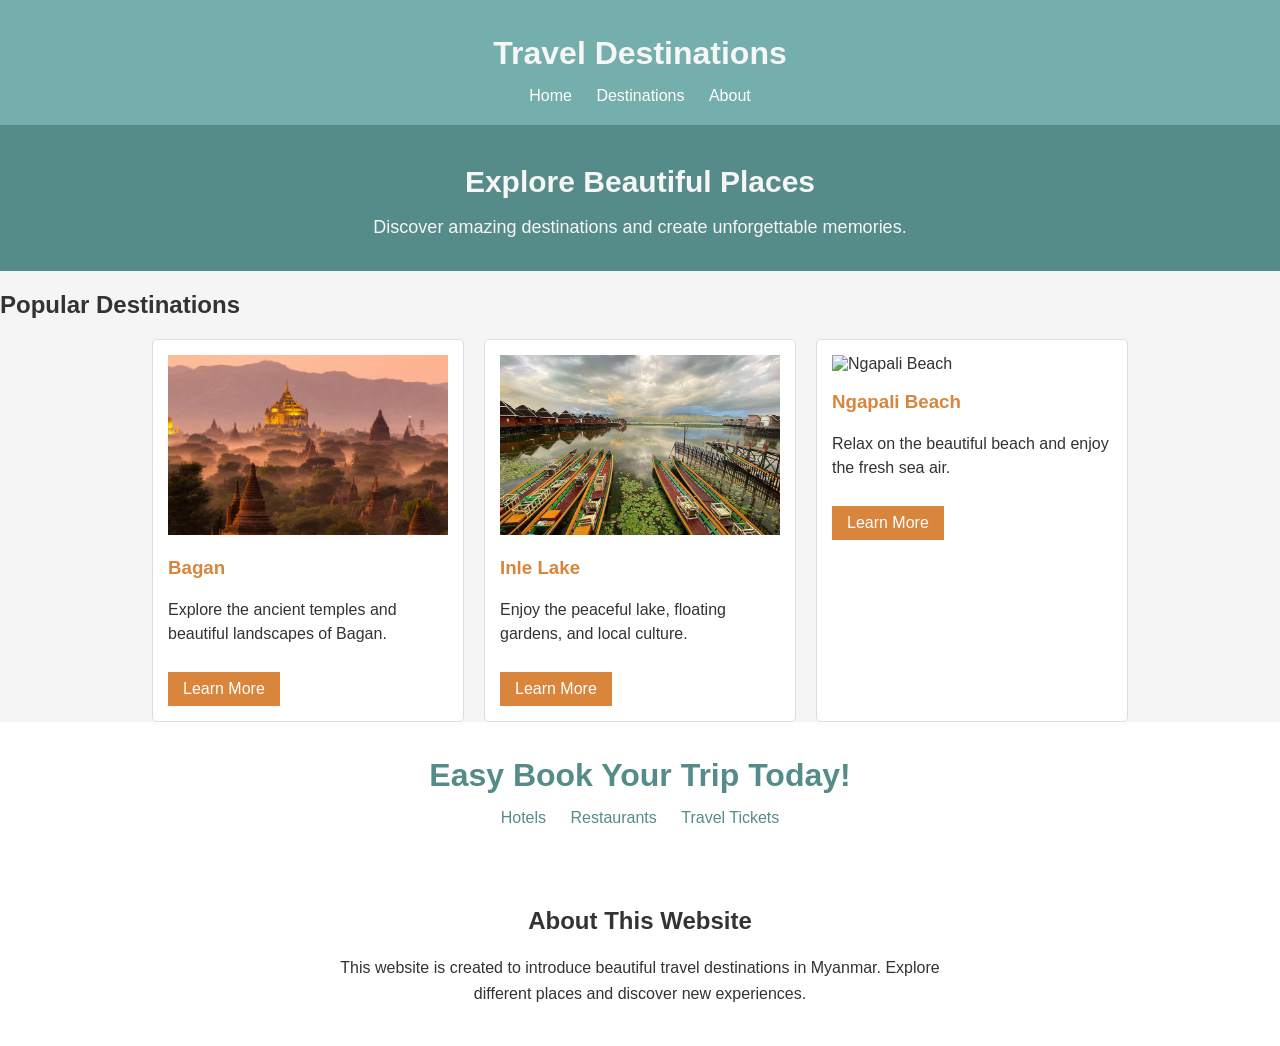
==== Travel Destinations/index.html @ e33d05f0 "first commit" ====
<!DOCTYPE html>
<html lang="en">
<head>
    <meta charset="UTF-8">
    <meta name="viewport" content="width=device-width, initial-scale=1.0">
    <title>Travel Destinations</title>
    <link rel="stylesheet" href="style.css">
</head>

<body>
    <header>
        <h1>Travel Destinations</h1>
        <nav>
            <a href="#home">Home</a>
            <a href="#destinations">Destinations</a>
            <a href="#about">About</a>
        </nav>
    </header>
    <div class="welcome">
        <h2>Explore Beautiful Places</h2>
        <p>Discover amazing destinations and create unforgettable memories.</p>
    </div>

    <div class="destinations">
        <h2>Popular Destinations</h2>

        <div class="destination-container">

            <div class="destination">
                <img src="../Photos/Bagan.jpg" alt="Bagan">
                <h3>Bagan</h3>
                <p>Explore the ancient temples and beautiful landscapes of Bagan.</p>
                <a href=" ">Learn More</a>
            </div>

            <div class="destination">
                <img src="../Photos/Inle.jpg" alt="Inle Lake">
                <h3>Inle Lake</h3>
                <p>Enjoy the peaceful lake, floating gardens, and local culture.</p>
                <a href=" ">Learn More</a>
            </div>

            <div class="destination">
                <img src="../Photos/Ngapali.jpg" alt="Ngapali Beach">
                <h3>Ngapali Beach</h3>
                <p>Relax on the beautiful beach and enjoy the fresh sea air.</p>
                <a href=" ">Learn More</a>
            </div>

        </div>
    </div>
    <div class="booking">
            <h1>Easy Book Your Trip Today!</h1>
            <nav>
            <a href="#hotels">Hotels</a>
            <a href="#restaurant">Restaurants</a>
            <a href="#travel_tickets">Travel Tickets</a>
        </nav>
        </div>
    <div class="about">
        <h2>About This Website</h2>

        <p>
            This website is created to introduce beautiful travel destinations
            in Myanmar. Explore different places and discover new experiences.
        </p>
    </div>
</body>
</html>
---- Travel Destinations/style.css ----
body {
    font-family: Arial, sans-serif;
    margin: 0;
    background-color: #f5f5f5;
    color: #333333;
}

header {
    background-color: #74AFAD;
    color: #F6F6F6;
    text-align: center;
    padding: 20px;
}

header h1 {
    margin: 15px;
}

nav a {
    color: white;
    text-decoration: none;
    margin: 10px;
}

nav a:hover {
    text-decoration: underline;
}

.welcome {
    background-color: #558C89;
    Color: #F6F6F6;
    text-align: center;
    padding: 15px 15px;
}

.welcome h2 {
    font-size: 30px;
    margin-bottom: 10px;
}

.welcome p {
    font-size: 18px;
}

#destinations {
    text-align: center;
    padding: 40px 20px;
}

#destinations h2 {
    text-align: center;
    margin-bottom: 30px;
}

.destination-container {
    display: flex;
    justify-content: center;
    gap: 20px;
}

.destination {
    background-color: white;
    width: 280px;
    padding: 15px;
    border: 1px solid #dddddd;
    border-radius: 5px;
}

.destination img {
    width: 100%;
    height: 180px;
    object-fit: cover;
}

.destination h3 {
    color: #D9853B;
}

.destination p {
    line-height: 1.5;
}

.destination a {
    display: inline-block;
    background-color: #D9853B;
    color: white;
    text-decoration: none;
    padding: 8px 15px;
    margin-top: 10px;
}

.destination a:hover {
    background-color: #214821;
}

.booking {
    background-color: white;
    color: #558C89;
    text-align: center;
    padding: 20px;
}

.booking h1 {
    margin: 15px;
}

.booking nav a {
    color: #558C89;
    text-decoration: none;
    margin: 10px;
}

.booking nav a:hover {
    text-decoration: underline;
}

.about {
    background-color: white;
    text-align: center;
    padding: 40px 20px;
}

.about p {
    max-width: 600px;
    margin: auto;
    line-height: 1.6;
}
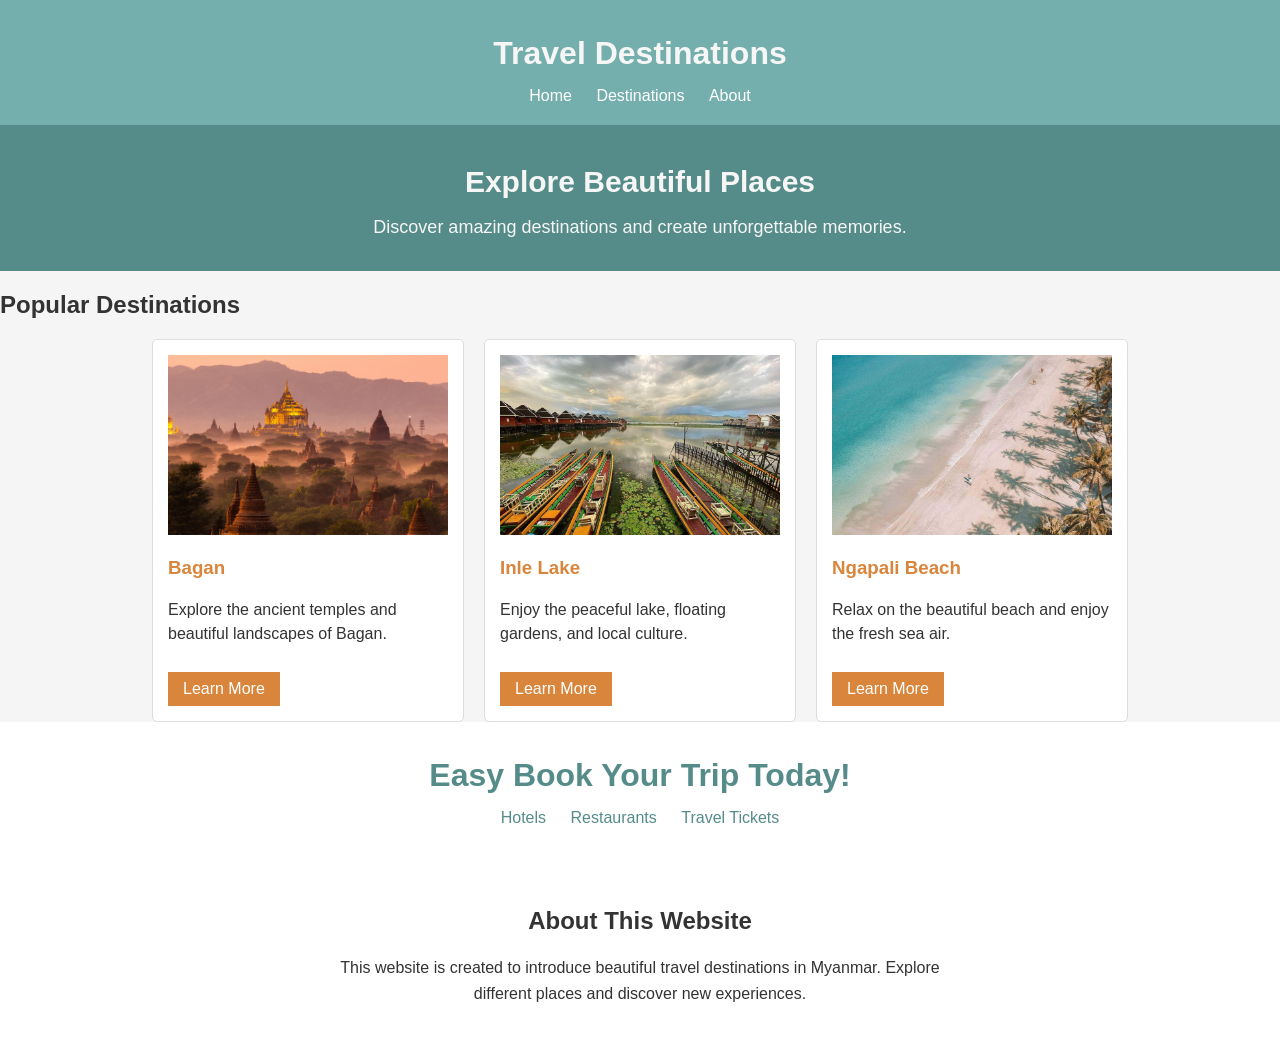
==== commit b8f70e71: "first commit" ====
--- a/Travel Destinations/index.html
+++ b/Travel Destinations/index.html
@@ -1,69 +1,198 @@
-<!DOCTYPE html>
-<html lang="en">
-<head>
-    <meta charset="UTF-8">
-    <meta name="viewport" content="width=device-width, initial-scale=1.0">
-    <title>Travel Destinations</title>
-    <link rel="stylesheet" href="style.css">
-</head>
-
-<body>
-    <header>
-        <h1>Travel Destinations</h1>
-        <nav>
-            <a href="#home">Home</a>
-            <a href="#destinations">Destinations</a>
-            <a href="#about">About</a>
-        </nav>
-    </header>
-    <div class="welcome">
-        <h2>Explore Beautiful Places</h2>
-        <p>Discover amazing destinations and create unforgettable memories.</p>
-    </div>
-
-    <div class="destinations">
-        <h2>Popular Destinations</h2>
-
-        <div class="destination-container">
-
-            <div class="destination">
-                <img src="../Photos/Bagan.jpg" alt="Bagan">
-                <h3>Bagan</h3>
-                <p>Explore the ancient temples and beautiful landscapes of Bagan.</p>
-                <a href=" ">Learn More</a>
-            </div>
-
-            <div class="destination">
-                <img src="../Photos/Inle.jpg" alt="Inle Lake">
-                <h3>Inle Lake</h3>
-                <p>Enjoy the peaceful lake, floating gardens, and local culture.</p>
-                <a href=" ">Learn More</a>
-            </div>
-
-            <div class="destination">
-                <img src="../Photos/Ngapali.jpg" alt="Ngapali Beach">
-                <h3>Ngapali Beach</h3>
-                <p>Relax on the beautiful beach and enjoy the fresh sea air.</p>
-                <a href=" ">Learn More</a>
-            </div>
-
-        </div>
-    </div>
-    <div class="booking">
-            <h1>Easy Book Your Trip Today!</h1>
-            <nav>
-            <a href="#hotels">Hotels</a>
-            <a href="#restaurant">Restaurants</a>
-            <a href="#travel_tickets">Travel Tickets</a>
-        </nav>
-        </div>
-    <div class="about">
-        <h2>About This Website</h2>
-
-        <p>
-            This website is created to introduce beautiful travel destinations
-            in Myanmar. Explore different places and discover new experiences.
-        </p>
-    </div>
-</body>
-</html>
+<!DOCTYPE html>
+<html lang="en">
+<head>
+    <meta charset="UTF-8">
+    <meta name="viewport" content="width=device-width, initial-scale=1.0">
+    <title>Travel Destinations</title>
+    <style>
+        body {
+    font-family: Arial, sans-serif;
+    margin: 0;
+    background-color: #f5f5f5;
+    color: #333333;
+}
+
+header {
+    background-color: #74AFAD;
+    color: #F6F6F6;
+    text-align: center;
+    padding: 20px;
+}
+
+header h1 {
+    margin: 15px;
+}
+
+nav a {
+    color: white;
+    text-decoration: none;
+    margin: 10px;
+}
+
+nav a:hover {
+    text-decoration: underline;
+}
+
+.welcome {
+    background-color: #558C89;
+    Color: #F6F6F6;
+    text-align: center;
+    padding: 15px 15px;
+}
+
+.welcome h2 {
+    font-size: 30px;
+    margin-bottom: 10px;
+}
+
+.welcome p {
+    font-size: 18px;
+}
+
+#destinations {
+    text-align: center;
+    padding: 40px 20px;
+}
+
+#destinations h2 {
+    text-align: center;
+    margin-bottom: 30px;
+}
+
+.destination-container {
+    display: flex;
+    justify-content: center;
+    gap: 20px;
+}
+
+.destination {
+    background-color: white;
+    width: 280px;
+    padding: 15px;
+    border: 1px solid #dddddd;
+    border-radius: 5px;
+}
+
+.destination img {
+    width: 100%;
+    height: 180px;
+    object-fit: cover;
+}
+
+.destination h3 {
+    color: #D9853B;
+}
+
+.destination p {
+    line-height: 1.5;
+}
+
+.destination a {
+    display: inline-block;
+    background-color: #D9853B;
+    color: white;
+    text-decoration: none;
+    padding: 8px 15px;
+    margin-top: 10px;
+}
+
+.destination a:hover {
+    background-color: #214821;
+}
+
+.booking {
+    background-color: white;
+    color: #558C89;
+    text-align: center;
+    padding: 20px;
+}
+
+.booking h1 {
+    margin: 15px;
+}
+
+.booking nav a {
+    color: #558C89;
+    text-decoration: none;
+    margin: 10px;
+}
+
+.booking nav a:hover {
+    text-decoration: underline;
+}
+
+.about {
+    background-color: white;
+    text-align: center;
+    padding: 40px 20px;
+}
+
+.about p {
+    max-width: 600px;
+    margin: auto;
+    line-height: 1.6;
+}
+
+    </style>
+</head>
+
+<body>
+    <header>
+        <h1>Travel Destinations</h1>
+        <nav>
+            <a href="#home">Home</a>
+            <a href="#destinations">Destinations</a>
+            <a href="#about">About</a>
+        </nav>
+    </header>
+    <div class="welcome">
+        <h2>Explore Beautiful Places</h2>
+        <p>Discover amazing destinations and create unforgettable memories.</p>
+    </div>
+
+    <div class="destinations">
+        <h2>Popular Destinations</h2>
+
+        <div class="destination-container">
+
+            <div class="destination">
+                <img src="../Photos/Bagan.jpg" alt="Bagan">
+                <h3>Bagan</h3>
+                <p>Explore the ancient temples and beautiful landscapes of Bagan.</p>
+                <a href=" ">Learn More</a>
+            </div>
+
+            <div class="destination">
+                <img src="../Photos/Inle.jpg" alt="Inle Lake">
+                <h3>Inle Lake</h3>
+                <p>Enjoy the peaceful lake, floating gardens, and local culture.</p>
+                <a href=" ">Learn More</a>
+            </div>
+
+            <div class="destination">
+                <img src="../Photos/ngapali.jpg" alt="Ngapali Beach">
+                <h3>Ngapali Beach</h3>
+                <p>Relax on the beautiful beach and enjoy the fresh sea air.</p>
+                <a href=" ">Learn More</a>
+            </div>
+
+        </div>
+    </div>
+    <div class="booking">
+            <h1>Easy Book Your Trip Today!</h1>
+            <nav>
+            <a href="#hotels">Hotels</a>
+            <a href="#restaurant">Restaurants</a>
+            <a href="#travel_tickets">Travel Tickets</a>
+        </nav>
+        </div>
+    <div class="about">
+        <h2>About This Website</h2>
+
+        <p>
+            This website is created to introduce beautiful travel destinations
+            in Myanmar. Explore different places and discover new experiences.
+        </p>
+    </div>
+</body>
+</html>
